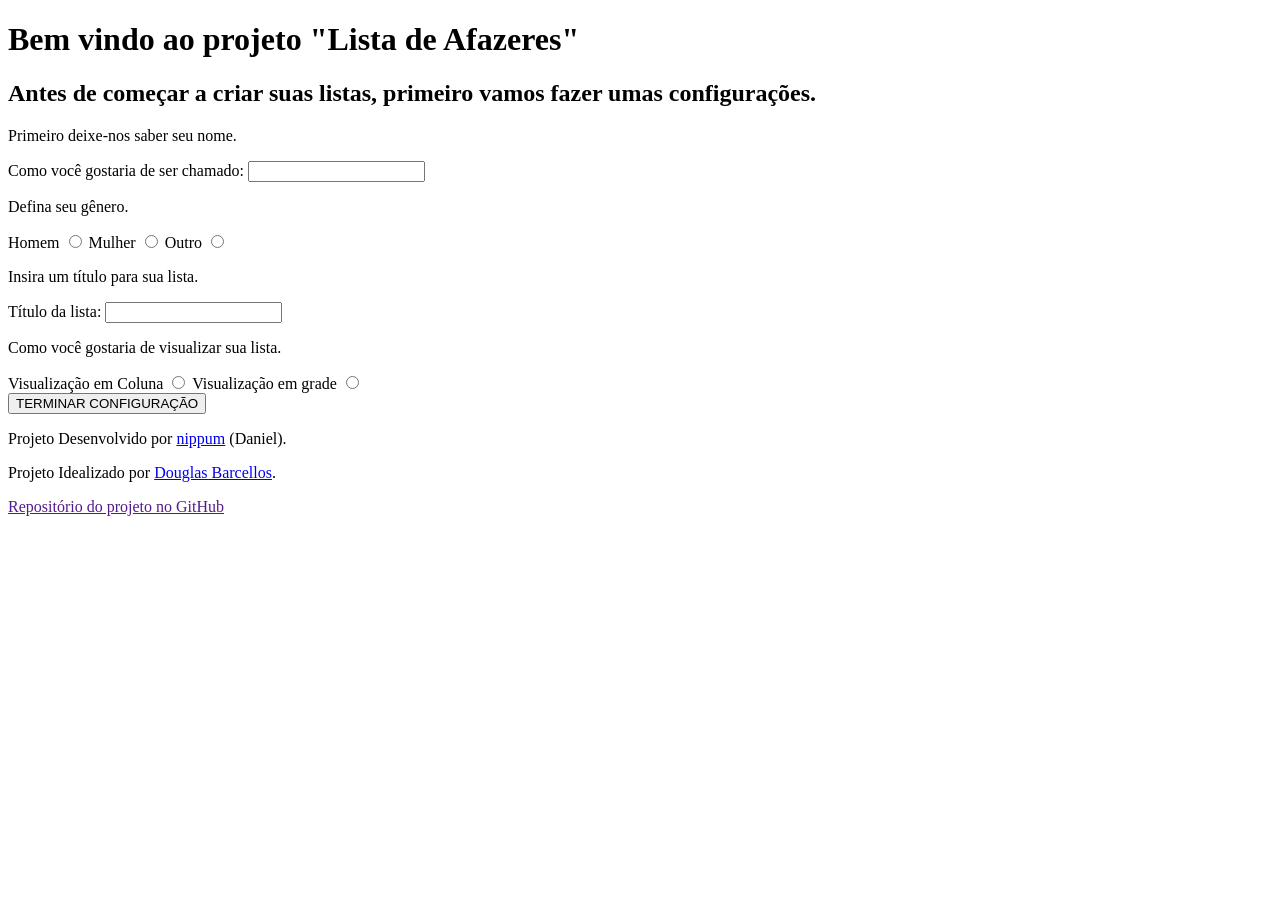
==== config.html @ d962ebcb "primeiro commmit desse repositório, apesar do projeto já está quase pronto. Resumo dos aocntecimento" ====
<!DOCTYPE html>
<html lang="pt_BR">
<head>
    <meta charset="UTF-8">
    <meta name="viewport" content="width=device-width, initial-scale=1.0">
    <title>Lista Projeto</title>
    <link rel="stylesheet" href="">

</head>
<body>
    <main>
        <div class="presentationConfig">
            <h1>Bem vindo ao projeto "Lista de Afazeres"</h1>
            <h2>Antes de começar a criar suas listas, primeiro vamos fazer umas configurações.</h2>
        </div>
        <div class="userConfig">
            <form action="index.html" method="GET">
                <div class="userName">
                    <p>Primeiro deixe-nos saber seu nome.</p>
                    <label for="userName">Como você gostaria de ser chamado: </label>
                    <input type="text" id="name" name="name">
                </div>
                <div class="userGender">
                    <p>Defina seu gênero.</p>
                    <label for="genderMale">Homem</label>
                    <input type="radio" id="genderMale" name="genderMale">
                    <label for="genderFamele">Mulher</label>
                    <input type="radio" id="genderFamele" name="genderFamele">
                    <label for="genderOther">Outro</label>
                    <input type="radio" id="genderOther" name="genderOther">
                </div>
                <div class="listTitle">
                    <p>Insira um título para sua lista.</p>
                    <label for="listTitle">Título da lista: </label>
                    <input type="text" id="title" name="title">
                </div>
                <div class="displayList">
                    <p>Como você gostaria de visualizar sua lista.</p>
                    <label for="displayColumn">Visualização em Coluna</label>
                    <input type="radio" id="displayColumn" name="displayColumn">
                    <label for="displayGrid">Visualização em grade</label>
                    <input type="radio" id="displayGrid" name="displayGrid">
                </div>
                <button type="submit">TERMINAR CONFIGURAÇÃO</button>
            </form>
        </div>
    </main>
    <footer>
        <div class="projectCredit">
            <p>Projeto Desenvolvido por <a href="https://github.com/nippum">nippum</a> (Daniel).</p>
            <p>Projeto Idealizado por <a href="https://github.com/douglasbarcellos">Douglas Barcellos</a>.</p>
        </div>
        <div class="projectRepository">
            <p><a href="">Repositório do projeto no GitHub</a></p>
        </div>
    </footer>
</body>
</html>
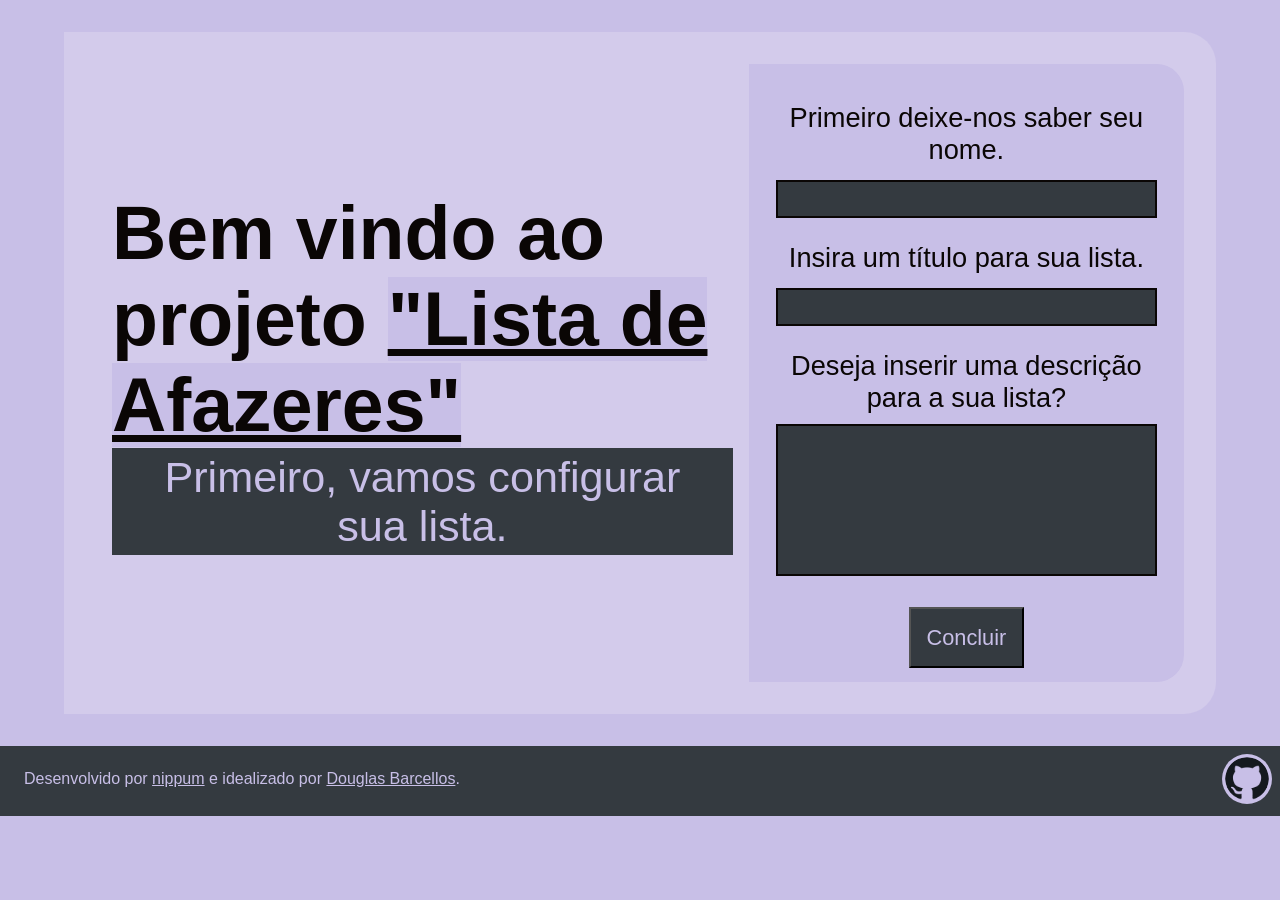
==== commit 297cb8be: "terminei a maior parte do código em javascript e agora adicionei o style.css para formatar o visual " ====
--- a/config.html
+++ b/config.html
@@ -4,54 +4,43 @@
     <meta charset="UTF-8">
     <meta name="viewport" content="width=device-width, initial-scale=1.0">
     <title>Lista Projeto</title>
-    <link rel="stylesheet" href="">
-
+    <link rel="stylesheet" href="style/style.css">
 </head>
-<body>
-    <main>
+<body class="bodyConfig">
+    <main class="mainConfig">
         <div class="presentationConfig">
-            <h1>Bem vindo ao projeto "Lista de Afazeres"</h1>
-            <h2>Antes de começar a criar suas listas, primeiro vamos fazer umas configurações.</h2>
+            <h1>Bem vindo ao projeto <span class="projectNameDrop">"Lista de Afazeres"</span></h1>
+            <p class="divSpan">Primeiro, vamos configurar sua lista.</p>
         </div>
         <div class="userConfig">
             <form action="index.html" method="GET">
                 <div class="userName">
                     <p>Primeiro deixe-nos saber seu nome.</p>
-                    <label for="userName">Como você gostaria de ser chamado: </label>
-                    <input type="text" id="name" name="name">
-                </div>
-                <div class="userGender">
-                    <p>Defina seu gênero.</p>
-                    <label for="genderMale">Homem</label>
-                    <input type="radio" id="genderMale" name="genderMale">
-                    <label for="genderFamele">Mulher</label>
-                    <input type="radio" id="genderFamele" name="genderFamele">
-                    <label for="genderOther">Outro</label>
-                    <input type="radio" id="genderOther" name="genderOther">
+                    <label for="userName"></label>
+                    <input type="text" id="name" name="name" maxlength="25">
                 </div>
                 <div class="listTitle">
                     <p>Insira um título para sua lista.</p>
-                    <label for="listTitle">Título da lista: </label>
+                    <label for="listTitle"></label>
                     <input type="text" id="title" name="title">
                 </div>
-                <div class="displayList">
-                    <p>Como você gostaria de visualizar sua lista.</p>
-                    <label for="displayColumn">Visualização em Coluna</label>
-                    <input type="radio" id="displayColumn" name="displayColumn">
-                    <label for="displayGrid">Visualização em grade</label>
-                    <input type="radio" id="displayGrid" name="displayGrid">
+                <div class="optionalDescription">
+                    <p>Deseja inserir uma descrição para a sua lista?</p>
+                    <textarea name="description" id="description"></textarea>
                 </div>
-                <button type="submit">TERMINAR CONFIGURAÇÃO</button>
+                <button id="concludedConfig" type="submit">Concluir</button>
             </form>
         </div>
     </main>
-    <footer>
+    <footer class="footerConfig">
         <div class="projectCredit">
-            <p>Projeto Desenvolvido por <a href="https://github.com/nippum">nippum</a> (Daniel).</p>
-            <p>Projeto Idealizado por <a href="https://github.com/douglasbarcellos">Douglas Barcellos</a>.</p>
+            <p class="credits">
+                Desenvolvido por <a href="https://github.com/nippum" target="_blank">nippum</a> e 
+                idealizado por <a href="https://github.com/douglasbarcellos" target="_blank">Douglas Barcellos</a>.
+            </p>
         </div>
         <div class="projectRepository">
-            <p><a href="">Repositório do projeto no GitHub</a></p>
+            <a href="https://github.com/nippum/listaDeAfazeres" target="_blank" title="Repositório"><img src="img/gitLogo.png" alt="logo_gitHub" class="gitHubLogo"></a>
         </div>
     </footer>
 </body>
--- a/style/style.css
+++ b/style/style.css
@@ -0,0 +1,165 @@
+/*Definição geral*/
+*{
+    margin: 0;
+    box-sizing: border-box;
+    font-family: 'Gill Sans', 'Gill Sans MT', Calibri, 'Trebuchet MS', sans-serif;
+    color: var(--text-collor);
+}
+:root{
+    --background-collor: #c8bfe7;
+    --background-light-collor: #d3cbeb;
+    --support-collor: #343a40;
+    --text-marker: #597734;
+    --text-collor: #0a0605;
+}
+
+/*Formatação do config.html*/
+.bodyConfig{
+    background-color: var(--background-collor);
+}
+.mainConfig{
+    display: flex;
+    flex-direction: row;
+    padding: 0.5em;
+    margin: 2em auto;
+    width: 90%;
+    background-color: var(--background-light-collor);
+    padding: 2em;
+    border-top-right-radius: 2em;
+    border-bottom-right-radius: 2em;
+}
+/*Formatação da apresentação*/
+.presentationConfig{
+    width: 60%;
+    padding: 1em 1em;
+    margin: auto 0;
+}
+.presentationConfig>h1{
+    font-size: 4.7em;
+}
+.projectNameDrop{
+    text-decoration: underline;
+    background-color: var(--background-collor);
+}
+.divSpan{
+    font-weight: 300;
+    font-size: 2.7em;
+    background-color: var(--support-collor);
+    color: var(--background-collor);
+    text-align: center;
+    padding: 0.1em 0.3em;
+}
+/*Configuração dos inputs*/
+.userConfig{
+    width: 40%;
+    margin: 0 auto;
+    padding: 0.5em 1em;
+    font-size: 1.7em;
+    font-weight: 100;
+    text-align: center;
+    background-color: var(--background-collor);
+    border-top-right-radius: 1em;
+    border-bottom-right-radius: 1em;
+}
+#name, #title, #description, #displayGrid, #displayColumn{
+    font-size: 1em;
+    font-weight: 100;
+    margin-top: 0.5em;
+    width: 100%;
+}
+#name, #title, #description{
+    background-color: var(--support-collor);
+    color: var(--background-collor);
+    border: var(--text-collor) solid 2px;
+}
+.userName, .listTitle, .displayList, .optionalDescription{
+    margin: 0.9em 0em;
+}
+.radioInput{
+    display: flex;
+    flex-direction: row;
+    justify-content: space-around;
+    margin-top: 0.5em;
+}
+.radioInput>div{
+    display: flex;
+    flex-direction: column;
+}
+#description{
+    height: 8em;
+    overflow: auto;
+    resize: none;
+    width: 100%;
+    font-size: 0.7em;
+    font-weight: 100;
+}
+#concludedConfig{
+    background-color: var(--support-collor);
+    padding: 0.7em;
+    color: var(--background-collor);
+    font-size: 0.8em;
+}
+/*Footer*/
+.footerConfig{
+    background-color: var(--support-collor);
+    display: flex;
+    flex-direction: row;
+    justify-content: space-between;
+    padding: 0.5em;
+}
+.projectRepository{
+    display: flex;
+    flex-direction: column;
+}
+.credits{
+    margin: 0 auto;
+    padding: 1em;
+    color: var(--background-collor);
+}
+.credits>a{
+    color: var(--background-collor);
+    text-decoration: underline;
+}
+.gitHubLogo{
+    width: 50px;
+    background-color: var(--background-collor);
+    border-radius: 4em;
+    padding: 0.2em;
+}
+.gitHubRepository{
+    text-align: right;
+}
+
+/*Formatação do index.html*/
+.bodyIndex{
+    background-color: var(--background-collor);
+}
+.mainIndex{
+    display: flex;
+    flex-direction: row;
+    justify-content: space-between;
+    padding: 0.5em;
+    margin: 2em auto;
+    width: 90%;
+    background-color: var(--background-light-collor);
+    padding: 2em;
+    border-top-left-radius: 2em;
+    border-bottom-left-radius: 2em;
+}
+.itemList{
+    width: 60%;
+}
+.listContent{
+    width: 40%;
+}
+#list{
+    overflow: auto;
+    display: flex;
+    flex-direction: column;
+    border: red 2px solid;
+}
+.itemObject{
+    width: 25%;
+    margin: 2em 0em;
+    border: red 2px solid;
+}
